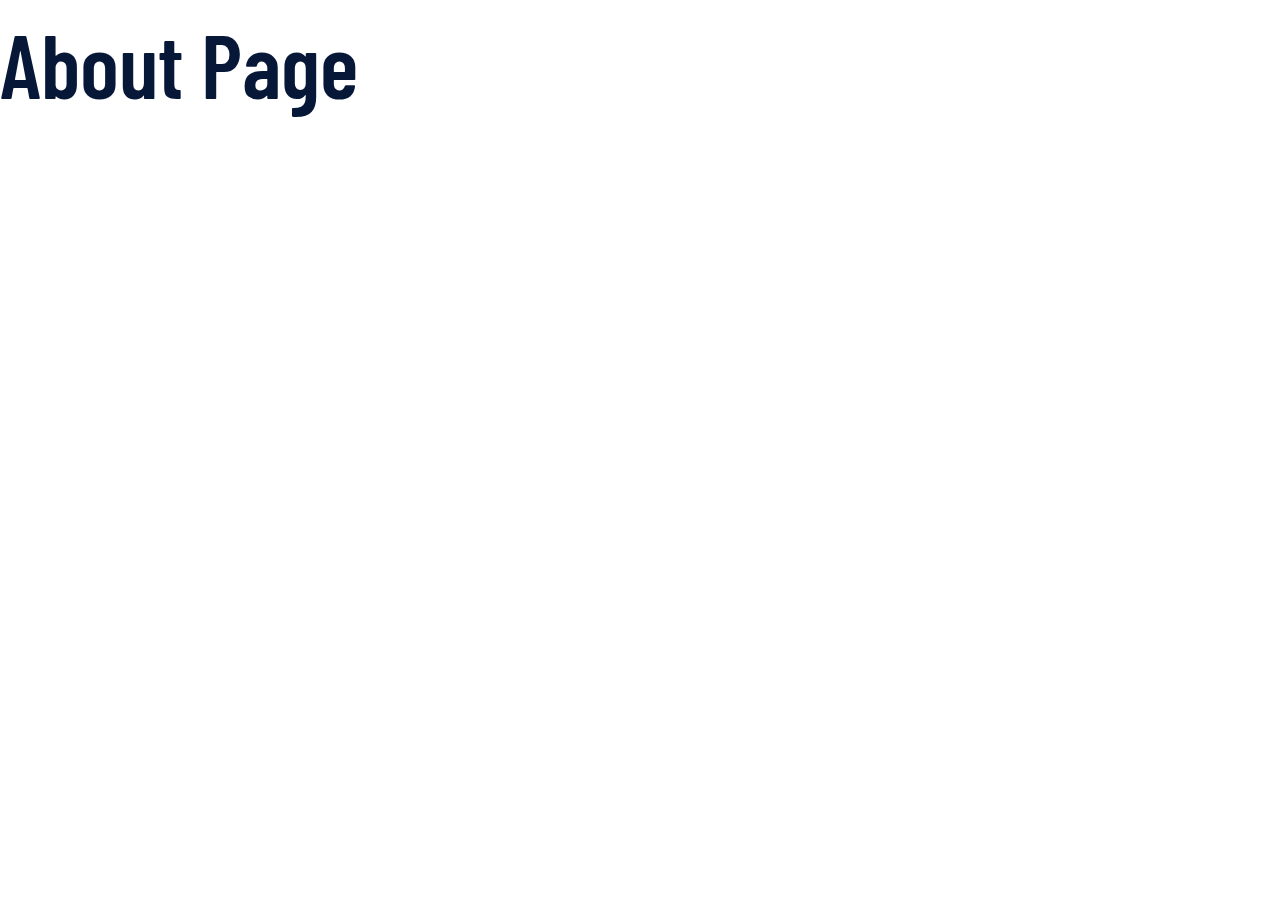
==== about.html @ d82ab72f "Feature - Header with baanner" ====
<!DOCTYPE html>
<html lang="en">
<head>
    <meta charset="UTF-8">
    <meta name="viewport" content="width=device-width, initial-scale=1.0">
    <title>OnlineCourseShop</title>
    <link rel="shortcut icon" href="./images/favicon.jpeg" type="image/x-icon">
    <!-- Bootstrap 5 CDN link -->
    <link href="https://cdn.jsdelivr.net/npm/bootstrap@5.1.3/dist/css/bootstrap.min.css" rel="stylesheet" integrity="sha384-1BmE4kWBq78iYhFldvKuhfTAU6auU8tT94WrHftjDbrCEXSU1oBoqyl2QvZ6jIW3" crossorigin="anonymous">
    <!-- Font Awesome Cdn link -->
    <link rel="stylesheet" href="https://cdnjs.cloudflare.com/ajax/libs/font-awesome/6.5.1/css/all.min.css" integrity="sha512-DTOQO9RWCH3ppGqcWaEA1BIZOC6xxalwEsw9c2QQeAIftl+Vegovlnee1c9QX4TctnWMn13TZye+giMm8e2LwA==" 
    crossorigin="anonymous" referrerpolicy="no-referrer" />
    <!-- Style Css -->
    <link rel="stylesheet" href="./css/style.css">
    <link rel="stylesheet" href="./css/responsive-style.css">
</head>

<body>

    <h1>About Page</h1>





    




     <!-- Bootstrap 5 CDN -->
     <script src="https://cdn.jsdelivr.net/npm/@popperjs/core@2.10.2/dist/umd/popper.min.js" integrity="sha384-7+zCNj/IqJ95wo16oMtfsKbZ9ccEh31eOz1HGyDuCQ6wgnyJNSYdrPa03rtR1zdB" crossorigin="anonymous"></script>
     <script src="https://cdn.jsdelivr.net/npm/bootstrap@5.1.3/dist/js/bootstrap.min.js" integrity="sha384-QJHtvGhmr9XOIpI6YVutG+2QOK9T+ZnN4kzFN1RtK3zEFEIsxhlmWl5/YESvpZ13" crossorigin="anonymous"></script>
     <!-- Custom JS -->
     <script src="js/"></script>
</body>
</html>
---- css/style.css ----
/* General CSS */

@import url('https://fonts.googleapis.com/css2?family=Barlow+Condensed:wght@200;300;400;500;600;700;800;900&display=swap');
@import url('https://fonts.googleapis.com/css2?family=Roboto:wght@300;400;500;700;900&display=swap');

*,
*::before,
*::after {
    -webkit-box-sizing: border-box;
    -moz-box-sizing: border-box;
    box-sizing: border-box;
    margin: 0;
    padding: 0;
    text-decoration: none;
    outline: none;
}

:root {

    /* Background Color */
    --bg-white:#fff;

    /* Text Colors */
    --primary-text: #061738;
    --secondary-color: #60cd12;
    --light-color: #e2f6de;
    --dark-color: #03262c;
    --text-white: #fff;
    --text-gray: #dee2e6;
    --anchor-color: #007aff;

    /* Font Family */
    --primary-font: 'Barlow Condensed', sans-serif;
    --secondary-font: 'Roboto', sans-serif;
}

body,
html {
    color: var(--primary-text);
    font-size: 10px;
    font-weight: 400;
    font-family: var(--primary-font);
    scroll-behavior: smooth;
    line-height: 1.5;
}

h1,
h2,
h3,
h4,
h5,
h6,
p {
    margin: 0;
}

h1 {
    font-size: 9rem;
    line-height: 1.4;
    font-weight: 600;
    color: var(--primary-text);
}

h2 {
    color: var(--primary-text);
    font-size: 4.7rem;
    font-weight: 600;
    display: inline-block;
    text-transform: capitalize;
    line-height: 1.2;
    margin-bottom: 2rem;
}

h3 {
    color: var(--text-white);
    font-size: 3.1rem;
    line-height: 1.2;
    font-weight: 700;
}

h4 {
    font-size: 2.5rem;
    font-weight: 700;
    line-height: 1;
    color: var(--primary-text);
}

h5 {
    font-size: 1.8rem;
    font-weight: 600;
    line-height: 1;
    color: var(--primary-text);
}

p {
    font-size: 1.6rem;
    line-height: 1.6;
    margin-top: 1rem;
    color: var(--primary-text);
    font-family: var(--secondary-font);
}

embed,
iframe,
img,
object {
    max-width: 100%;
}

ul {
    margin: 0;
    padding: 0;
    list-style: none;
}

a,
a:active,
a:focus,
a:hover,
button {
    text-decoration: none;
    outline: 0;
}

li a {
    color: var(--text-white);
}

a:hover,
button:hover {
    -webkit-transition: all 0.3s ease-in;
    -o-transition: all 0.3s ease-in;
    -moz-transition: all 0.3s ease-in;
    transition: all 0.3s ease-in;
}

::-webkit-scrollbar {
    width: 10px;
} 
::-webkit-scrollbar-track {
    background:var(--white); 
} 
::-webkit-scrollbar-thumb {
    background: var(--secondary-color); 
}  

.main-btn {
    position: relative;
    color: var(--bg-white);
    background: linear-gradient(to right, #0f7404, #5cb917);
    z-index: 1;
    overflow: hidden;
    border: 0.2rem solid var(--bg-white);
    border-radius: 3.5rem;
    text-transform: uppercase;
    padding: 1rem 3.5rem;
    font-weight: 600;
    font-size: 1.8rem;
    margin-top: 1.5rem;
    letter-spacing: 0.2rem;
}
.main-btn:hover {
    background: var(--bg-white);
    color: var(--secondary-color);
    border: 0.2rem solid var(--secondary-color);
}

section {
    padding: 5rem 0;
}

.section-title {
    font-size: 4rem;
    font-weight: 600;
    color: var(--primary-text);
    text-transform: capitalize;
    margin-bottom: 2rem;
}

.section-subtitle {
    font-size: 1.6rem;
    font-weight: 400;
    color: var(--primary-text);
    font-family: var(--secondary-font);
    max-width: 40%;
    margin: auto;
    margin-bottom: 1.5rem;
}

.about .banner_section,
.courses .banner_section,
.cart .banner_section,
.contact .banner_section {
    background: url('../images/banner-slide/top-banner.jpg');
    background-repeat: no-repeat;
    background-position: center;
    background-size: contain;
    padding-top: 17rem;
    padding-bottom: 10rem;
    min-height: auto;
}

.logo{
    width: 100px;
}


/*  1  ->  Navbar CSS  */
.header{
    position: absolute;
    width: 100%;
    top: 2rem;
    left: 0;
    z-index: 2;
}

.header .navbar {
    background: url('../images/header-bg.jpeg');
    background-repeat: no-repeat;
    background-position: center;
    padding: 2rem 5rem;
}

/* .navbar-brand {
    margin-top: -0.1rem;
} */

.header .navbar-nav .nav-link {
    color: var(--text-white);
    text-transform: uppercase;
    font-size: 2rem;
    font-weight: 500;
    padding: 0.5rem 2rem;
    margin: 0 0.2rem;
    font-family: var(--primary-font);
}

.header .navbar-nav .nav-link:hover,
.header .navbar-nav .nav-link.active {
    color: var(--secondary-color);
}

.header .navbar-toggler {
    color: var(--text-white);
    font-size: 2rem;
    height: 2.7rem;
    padding: 0;
}

.header .navbar-toggler:focus {
    outline: none;
    box-shadow: none;
}

.header .header_right span{
    color: var(--secondary-color);
    display: block;
    font-weight: 700;
    font-size: 1.5rem;
    margin-right: 1rem;
}

.header .header_right .phone_no{
    color: var(--text-white);
    font-size: 1.6rem;
}

.header-scrolled {
    position: fixed;
    top: -0.4rem;
    left: 0;
    right: 0;
    width: 100%;
    max-width: 1320px;
    margin: auto;
    z-index: 999;
    /* box-shadow: .5084rem 1.1419rem 2.5rem 0 rgb(0 0 0 / 8%); */
    transition: 0.3s all ease-in-out;
}


/*  1  ->  Navbar CSS  */
.banner_section{
    background: url("../images/banner-slide/banner1.gif");
    background-repeat: no-repeat;
    background-position: center;
    background-size: cover;
    min-height: 90vh;
}
 

.banner_section .carousel-item {
    padding: 3rem 0;
    height: 90vh;
}

.banner_section .carousel-caption {
    top: 30%;
    bottom: 0;
    left: 3%;
    right: 0;
    text-align: left;
    width: 100%;
}

.banner_section .carousel-caption h3 {
    padding: 0.5rem 1.5rem;
    background-color: var(--dark-color);
    display: inline;
}

.banner_section .carousel-caption p {
    max-width: 40rem;
    margin-bottom: 2rem;
}
---- css/responsive-style.css ----
/* media Query 1170 px */
@media (max-width:1170px) {

    /* General CSS */
    .section-subtitle {
        max-width: 60%;
    }

    /* 01 Navbar CSS */
    .header .navbar {
        background-size: cover;
        padding: 2rem;
    }

    .header .navbar-nav {
        margin-top: 2rem;
    }

    .header .navbar-nav .nav-link {
        padding: 0.2rem 0.5rem;
        margin-bottom: 1rem;
    }

    .header .header_right span {
        padding: 0.2rem 0.5rem;
    }

    /* 02 Banner Section */
    .banner_section .carousel-item {
        height: 90vh;
    }
}

/* Media Query 991px */
@media (max-width:991px) {

    /* 01 Navbar CSS */
    .header .navbar {
        background-size: cover;
        padding: 1rem 2rem;
    }

    .header .navbar-nav {
        margin-top: 2rem;
    }

    .header .navbar-nav .nav-link {
        padding: 0.2rem 0.5rem;
        margin-bottom: 1rem;
    }

    .header .header_right span {
        padding: 0.2rem 0.5rem;
    }


    /* General CSS */
    .about .banner_section,
    .product .banner_section,
    .Gallery .banner_section,
    .contact .banner_section {
        padding-top: 12.5rem;
        padding-bottom: 3rem;
    }
}

/* Media Query 767px */
@media (max-width:767px) {

    /* General CSS */
    body,
    html {
        font-size: 8px;
    }

    .section-subtitle {
        max-width: 80%;
    }

    /* 02 Banner Section */
    .banner_section {
        min-height: 70vh;
    }

    .banner_section .carousel-item {
        height: 70vh;
    }
}

/* Media Query 590px */
@media (max-width:590px) {
    /* General CSS */
    body,
    html {
        font-size: 7px;
    }
}
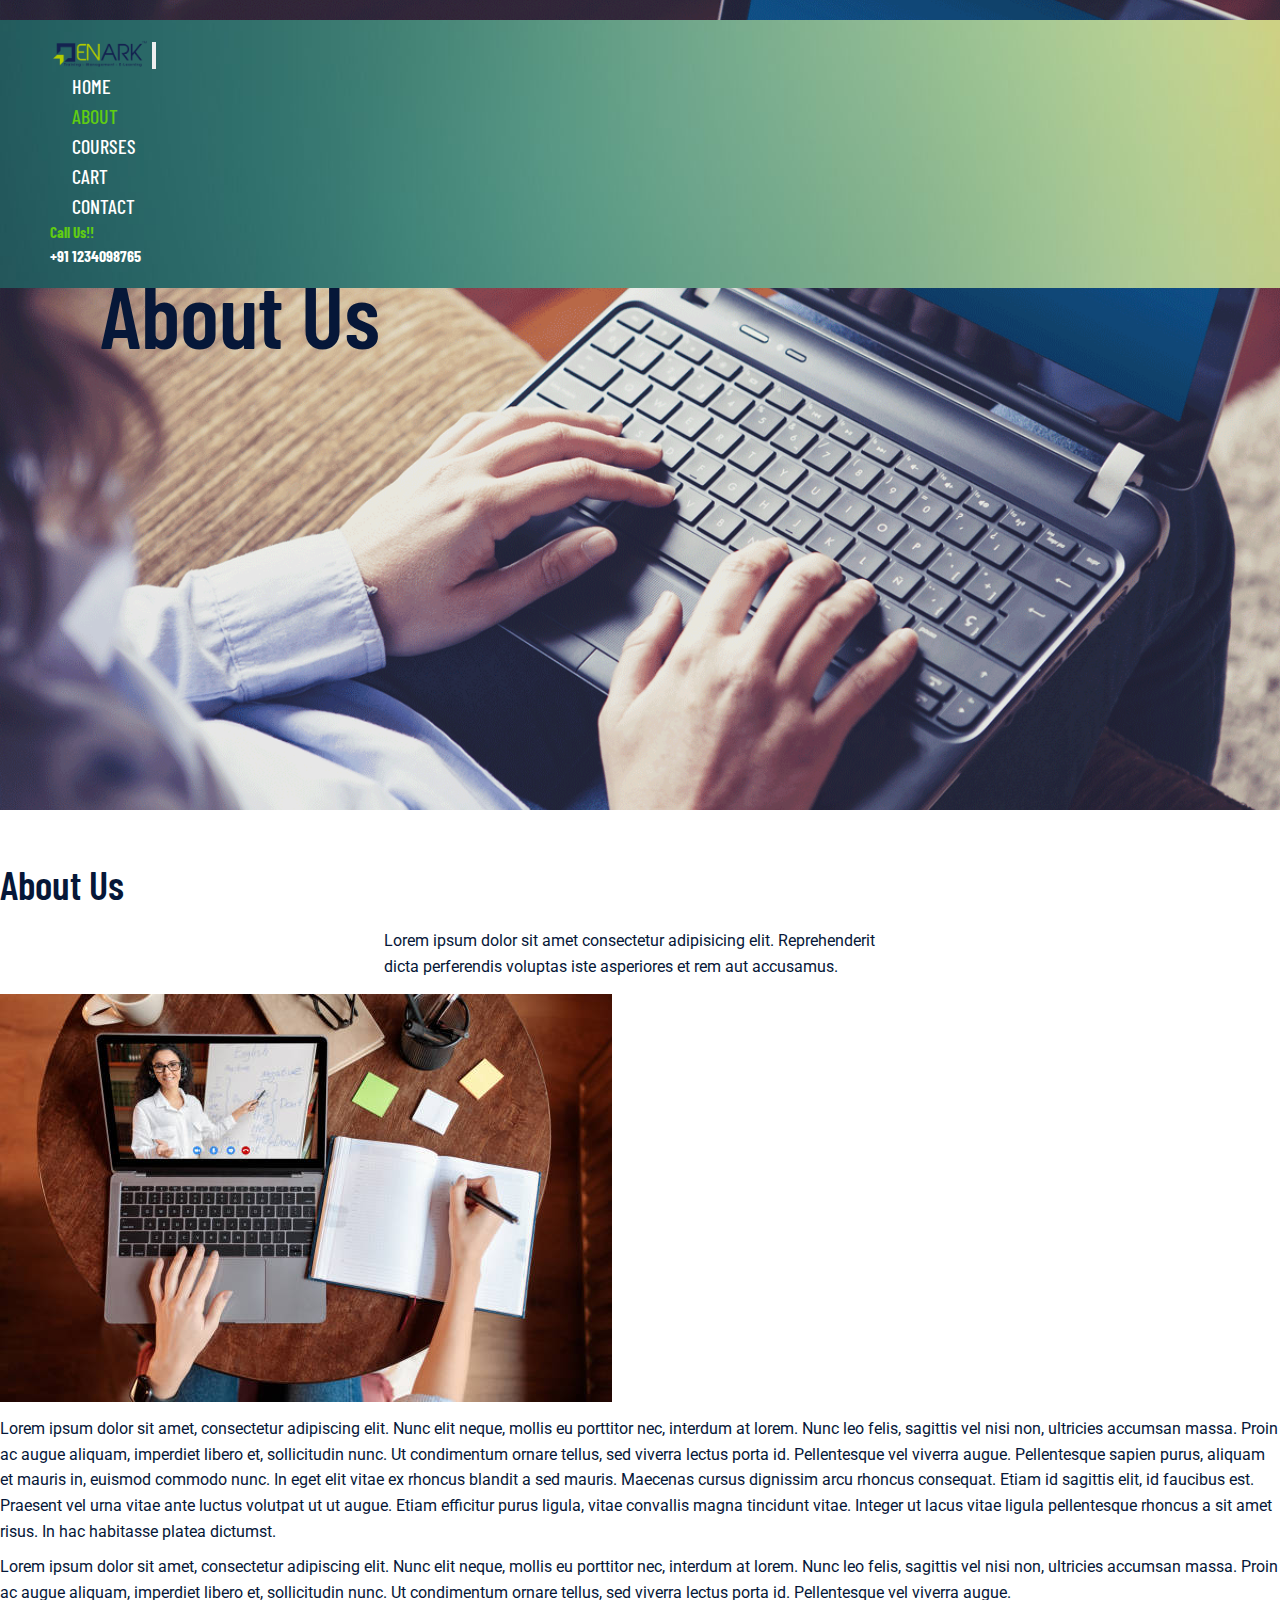
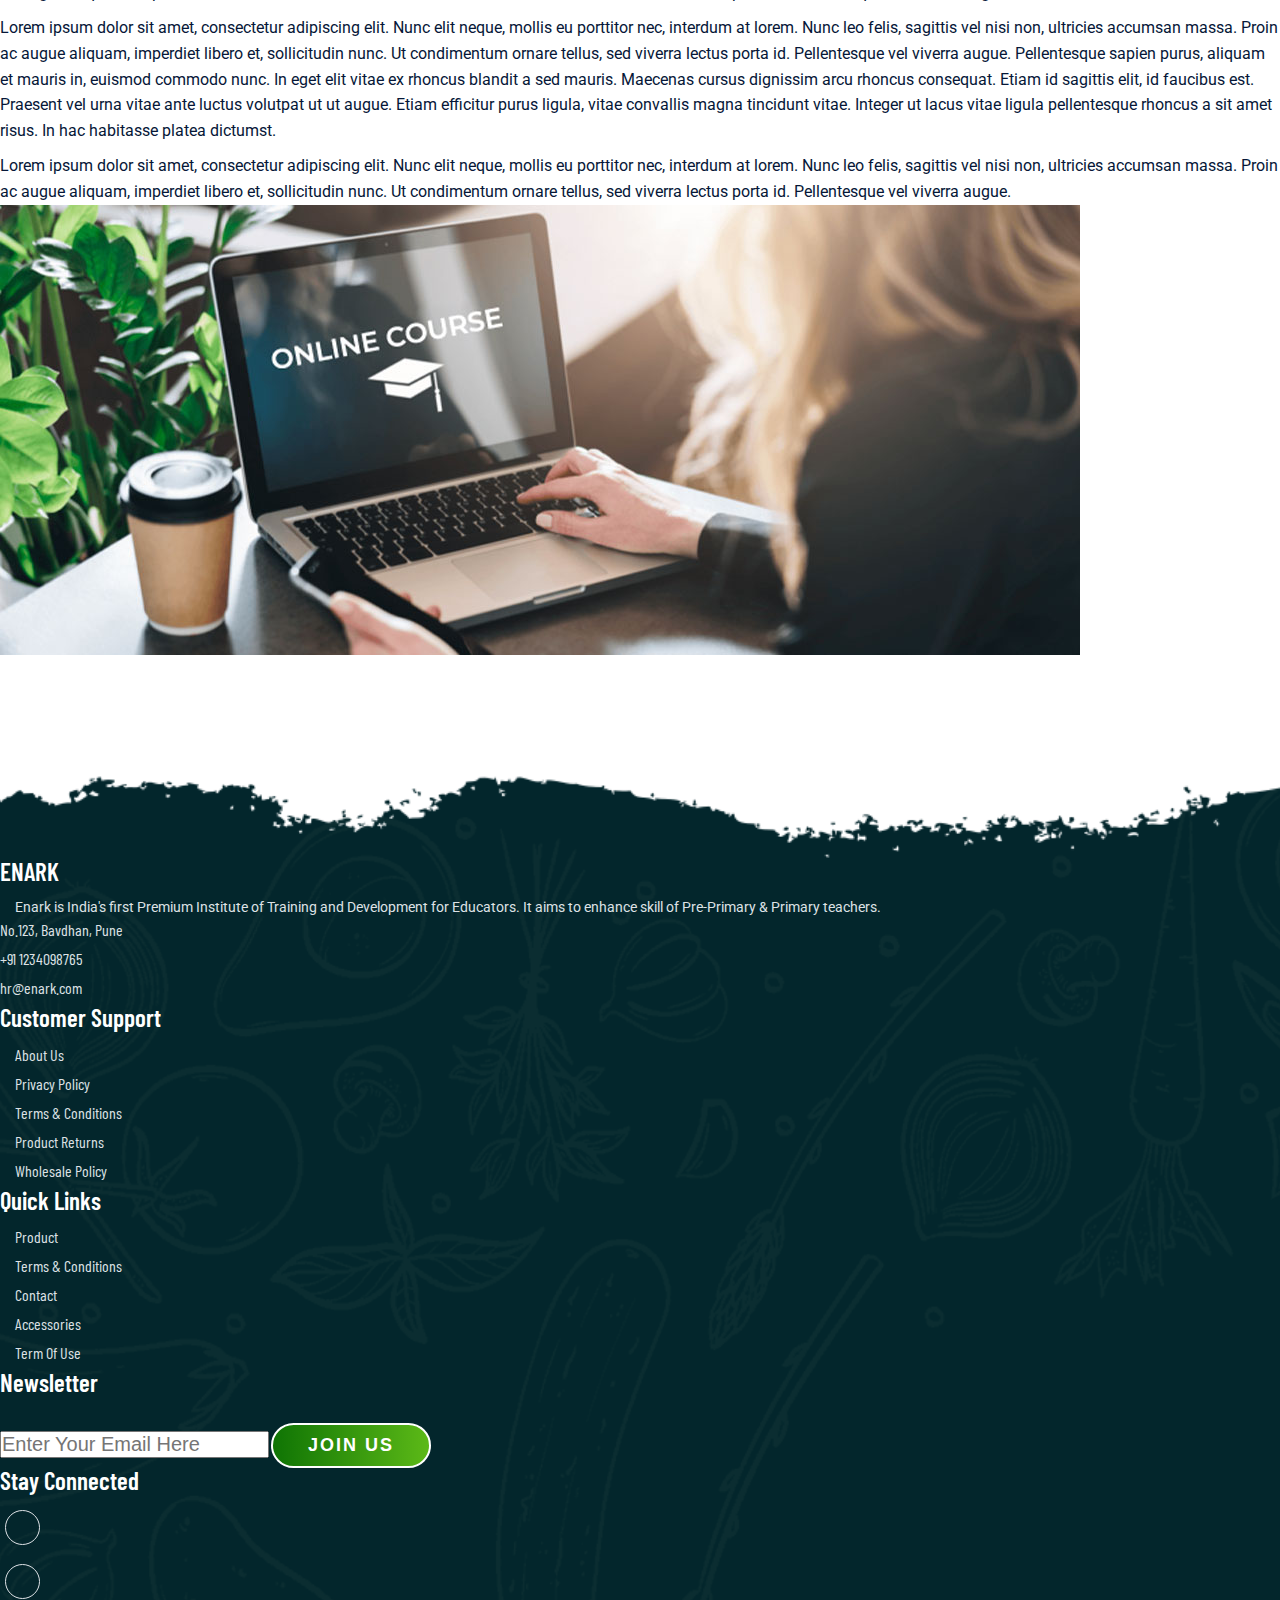
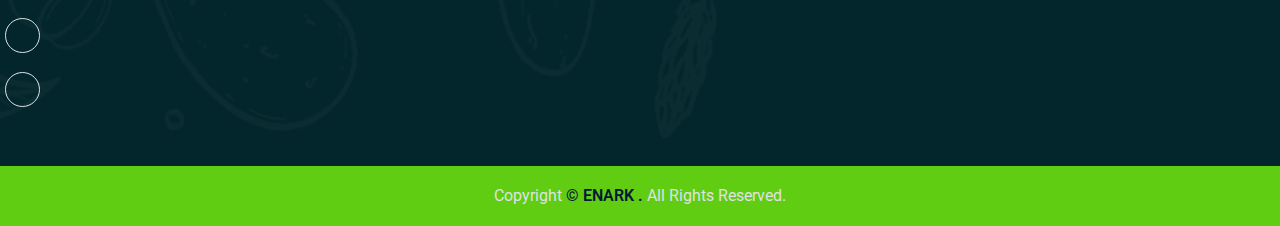
==== commit ee291a6a: "AboutUs page - added" ====
--- a/about.html
+++ b/about.html
@@ -17,21 +17,178 @@
 
 <body>
 
-    <h1>About Page</h1>
+     <!-- Header - Start -->
+     <header id="full_nav">
+        <div class="header">
+          <div class="container">
+            <nav class="navbar navbar-expand-lg">
+              <a class="navbar-brand" href="#">
+                <img src="./images/logo.png" alt="logo" class="logo" />
+              </a>
+              <button
+                class="navbar-toggler"
+                type="button"
+                data-bs-toggle="collapse"
+                data-bs-target="#navbarNav"
+                aria-controls="navbarNav"
+                aria-expanded="false"
+                aria-label="Toggle navigation"
+              >
+                <!-- <span class="navbar-toggler-icon"></span> -->
+                <i class="fa-solid fa-bars-staggered navbar-toggler-icon"></i>
+              </button>
+              <div class="collapse navbar-collapse" id="navbarNav">
+                <ul class="navbar-nav mx-auto">
+                  <li class="nav-item">
+                    <a class="nav-link" aria-current="page" href="index.html"
+                      >Home</a
+                    >
+                  </li>
+                  <li class="nav-item">
+                    <a class="nav-link active" href="about.html">About</a>
+                  </li>
+                  <li class="nav-item">
+                    <a class="nav-link" href="courses.html">Courses</a>
+                  </li>
+                  <li class="nav-item">
+                    <a class="nav-link" href="cart.html">Cart</a>
+                  </li>
+                  <li class="nav-item">
+                    <a class="nav-link" href="contact.html">Contact</a>
+                  </li>
+                </ul>
+                <div class="header_right">
+                  <div class="text-lg-end">
+                    <span>Call Us!!</span>
+                    <span class="phone_no">+91 1234098765</span>
+                  </div>
+                </div>
+              </div>
+            </nav>
+          </div>
+        </div>
+      </header>
+      <!-- Header - End -->
+      
+      <!-- banner Section start -->
+      <section class="banner_section about_banner">
+        <div class="container">
+            <div class="banner-content">
+                <h1>About Us</h1>
+            </div>
+        </div>
+    </section>
+    <!-- banner section exit -->
 
+    <!--About Section start -->
+    <section class="about_section">
+        <div class="container">
+            <div class="row justify-content-center">
+                <div class="col-12 text-center pb-5">
+                    <h2 class="section-title">About Us</h2>
+                    <p class="section-subtitle">Lorem ipsum dolor sit amet consectetur adipisicing elit. 
+                        Reprehenderit dicta perferendis voluptas iste asperiores et rem aut accusamus.</p>
+                </div>
+            </div>
+            <div class="row align-items-center py-5">
+                <div class="col-lg-6 col-12 mb-4">
+                    <div class="me-lg-5">
+                        <img decoding="async" src="./images/banner-slide/banner3.jpeg" alt="about" class="img-fluid">
+                    </div>
+                </div>
+                <div class="col-lg-6 col-12 mb-4">
+                    <div class="about-content">
+                        <div class="about-details">
+                            <p>Lorem ipsum dolor sit amet, consectetur adipiscing elit. Nunc elit neque, mollis eu porttitor nec, interdum at lorem. Nunc leo felis, sagittis vel nisi non, ultricies accumsan massa. Proin ac augue aliquam, imperdiet libero et, sollicitudin nunc. Ut condimentum ornare tellus, sed viverra lectus porta id. Pellentesque vel viverra augue. Pellentesque sapien purus, aliquam et mauris in, euismod commodo nunc. In eget elit vitae ex rhoncus blandit a sed mauris. Maecenas cursus dignissim arcu rhoncus consequat. Etiam id sagittis elit, id faucibus est. Praesent vel urna vitae ante luctus volutpat ut ut augue. Etiam efficitur purus ligula, vitae convallis magna tincidunt vitae. Integer ut lacus vitae ligula pellentesque rhoncus a sit amet risus. In hac habitasse platea dictumst.</p>
+                            <p>Lorem ipsum dolor sit amet, consectetur adipiscing elit. Nunc elit neque, mollis eu porttitor nec, interdum at lorem. Nunc leo felis, sagittis vel nisi non, ultricies accumsan massa. Proin ac augue aliquam, imperdiet libero et, sollicitudin nunc. Ut condimentum ornare tellus, sed viverra lectus porta id. Pellentesque vel viverra augue.</p>
 
+                        </div>
+                    </div>
+                </div>
+            </div>
+            <div class="row align-items-center py-5">
+                <div class="col-lg-6 col-12 order-2 order-lg-1 mb-4 ">
+                    <div class="about-content">
+                        <div class="about-details">
+                            <p>Lorem ipsum dolor sit amet, consectetur adipiscing elit. Nunc elit neque, mollis eu porttitor nec, interdum at lorem. Nunc leo felis, sagittis vel nisi non, ultricies accumsan massa. Proin ac augue aliquam, imperdiet libero et, sollicitudin nunc. Ut condimentum ornare tellus, sed viverra lectus porta id. Pellentesque vel viverra augue. Pellentesque sapien purus, aliquam et mauris in, euismod commodo nunc. In eget elit vitae ex rhoncus blandit a sed mauris. Maecenas cursus dignissim arcu rhoncus consequat. Etiam id sagittis elit, id faucibus est. Praesent vel urna vitae ante luctus volutpat ut ut augue. Etiam efficitur purus ligula, vitae convallis magna tincidunt vitae. Integer ut lacus vitae ligula pellentesque rhoncus a sit amet risus. In hac habitasse platea dictumst.</p>
+                            <p>Lorem ipsum dolor sit amet, consectetur adipiscing elit. Nunc elit neque, mollis eu porttitor nec, interdum at lorem. Nunc leo felis, sagittis vel nisi non, ultricies accumsan massa. Proin ac augue aliquam, imperdiet libero et, sollicitudin nunc. Ut condimentum ornare tellus, sed viverra lectus porta id. Pellentesque vel viverra augue.</p>
 
+                        </div>
+                    </div>
+                </div>
+                <div class="col-lg-6 col-12 order-1 order-lg-2 mb-4">
+                    <div class="me-lg-5">
+                        <img decoding="async" src="./images/banner-slide/banner2.jpeg" alt="about" class="img-fluid">
+                    </div>
+                </div>
+            </div>
+        </div>
+    </section>
+    <!--About Section Exit -->
 
-
-    
-
-
+       <!-- Footer section Start-->
+    <section class="footer_wrapper mt-3 mt-md-0">
+        <div class="container px-5 px-lg-0">
+            <div class="row">
+                <div class="col-lg-3 col-sm-6 mb-5 mb-lg-0">
+                    <h5>ENARK</h5>
+                    <p class="mb-4 ps-0 company_details">Enark is India's first Premium Institute of Training and Development for Educators. 
+                        It aims to enhance skill of Pre-Primary & Primary teachers.</p>
+                    <div class="contact-info">
+                        <ul class="list-unstyled">
+                            <li><a href="#"><i class="fa fa-home me-3"></i>No.123, Bavdhan, Pune</a></li>
+                            <li><a href="#"><i class="fa fa-phone me-3"></i>+91 1234098765</a></li>
+                            <li><a href="#"><i class="fa fa-envelope me-3"></i>hr@enark.com</a></li>
+                        </ul>
+                    </div>
+                </div>
+                <div class="col-lg-3 col-sm-6 mb-5 mb-lg-0">
+                    <h5>Customer Support</h5>
+                    <ul class="link-widget p-0">
+                        <li><a href="about.html">About Us</a></li>
+                        <li><a href="#">Privacy Policy</a></li>
+                        <li><a href="#">Terms & Conditions</a></li>
+                        <li><a href="#">Product Returns</a></li>
+                        <li><a href="#">Wholesale Policy</a></li>
+                    </ul>
+                </div>
+                <div class="col-lg-3 col-sm-6 mb-5 mb-lg-0">
+                    <h5>Quick Links</h5>
+                    <ul class="link-widget p-0">
+                        <li><a href="#">Product</a></li>
+                        <li><a href="#">Terms & Conditions</a></li>
+                        <li><a href="#">Contact</a></li>
+                        <li><a href="#">Accessories</a></li>
+                        <li><a href="#">Term Of Use</a></li>
+                    </ul>
+                </div>
+                <div class="col-lg-3 col-sm-6 mb-5 mb-lg-0">
+                    <h5>Newsletter</h5>
+                    <div class="form-group mb-4">
+                        <input type="email" class="form-control bg-transparent" placeholder="Enter Your Email Here">
+                        <button type="submit" class="btn main-btn">Join Us</button>
+                    </div>
+                    <h5>Stay Connected</h5>
+                    <ul class="social-network d-flex align-items-center p-0">
+                        <li><a href="https://www.facebook.com/enarkinstitute"><i class="fa-brands fa-facebook"></i></i></a></li>
+                        <li><a href="https://www.instagram.com/enark.in/"><i class="fa-brands fa-square-instagram"></i></a></li>
+                        <li><a href="https://www.linkedin.com/company/enark-training-and-development-for-educators/"><i class="fab fa-linkedin-in"></i></a></li>
+                        <li><a href="https://www.youtube.com/channel/UCiu8BFkxSTYvXUCGG0AM8fw"><i class="fab fa-youtube"></i></a></li>
+                    </ul>
+                </div>
+            </div>
+        </div>
+        <div class="container-fluid copyright-section">
+            <p>Copyright <a href="https://www.enark.in/" target="_blank">© ENARK .</a> All Rights Reserved.</p>
+        </div>
+    </section>
+    <!-- Footer Section Exit  -->
 
 
      <!-- Bootstrap 5 CDN -->
      <script src="https://cdn.jsdelivr.net/npm/@popperjs/core@2.10.2/dist/umd/popper.min.js" integrity="sha384-7+zCNj/IqJ95wo16oMtfsKbZ9ccEh31eOz1HGyDuCQ6wgnyJNSYdrPa03rtR1zdB" crossorigin="anonymous"></script>
      <script src="https://cdn.jsdelivr.net/npm/bootstrap@5.1.3/dist/js/bootstrap.min.js" integrity="sha384-QJHtvGhmr9XOIpI6YVutG+2QOK9T+ZnN4kzFN1RtK3zEFEIsxhlmWl5/YESvpZ13" crossorigin="anonymous"></script>
      <!-- Custom JS -->
-     <script src="js/"></script>
+     <script src="js/main.js"></script>
 </body>
 </html>--- a/css/style.css
+++ b/css/style.css
@@ -191,7 +191,6 @@
 .courses .banner_section,
 .cart .banner_section,
 .contact .banner_section {
-    background: url('../images/banner-slide/top-banner.jpg');
     background-repeat: no-repeat;
     background-position: center;
     background-size: contain;
@@ -220,10 +219,6 @@
     background-position: center;
     padding: 2rem 5rem;
 }
-
-/* .navbar-brand {
-    margin-top: -0.1rem;
-} */
 
 .header .navbar-nav .nav-link {
     color: var(--text-white);
@@ -279,7 +274,7 @@
 }
 
 
-/*  1  ->  Navbar CSS  */
+/*  2  ->  Banner CSS  */
 .banner_section{
     background: url("../images/banner-slide/banner1.gif");
     background-repeat: no-repeat;
@@ -287,7 +282,6 @@
     background-size: cover;
     min-height: 90vh;
 }
- 
 
 .banner_section .carousel-item {
     padding: 3rem 0;
@@ -313,3 +307,212 @@
     max-width: 40rem;
     margin-bottom: 2rem;
 }
+
+/* 03  -> Feature Section */
+
+/* .feature_section .features-box .features-icon {
+    height: 6.5rem;
+    width: 6.5rem;
+    background-color: var(--light-color);
+    margin: auto;
+    border-radius: 50%;
+    display: flex;
+    align-items: center;
+    justify-content: center;
+} */
+.feature_section .features-box {
+    height: 250px;
+    width: 200px;
+    border-radius: 2rem;
+    background-color: transparent;
+    border: 0.3rem solid var(--light-color);
+    /* padding: 8rem 0; */
+    transition: all 0.3s;
+}
+
+ /* .feature_section .features-box .features-icon-border {
+    background-color: transparent;
+    border-radius: 50%;
+    border: 0.2rem solid var(--light-color);
+    padding: 1.3rem;
+    display: inline-block;
+} */
+
+.feature_section .features-box .features-icon img {
+    height: 150px;
+   padding: 0.5rem;
+   border-radius: 2rem;
+}
+
+.feature_section .features-box h3 {
+    margin-top: 1.5rem;
+    color: var(--primary-text);
+}
+
+.feature_section .features-box:hover {
+    background-color: #03262c;
+    border-color: #03262c;
+}
+
+.feature_section .features-box:hover h3 {
+    color: #fff;
+}
+
+/* .feature_section .features-box:hover .features-icon-border {
+    border-color: #36970e;
+}  */
+ 
+
+ /* 04  -> Extra start  */
+ .extra_section{
+    background-color: var(--text-gray);
+    background-repeat: no-repeat;
+    background-position: center;
+    background-size: cover;
+    min-height: 70vh;
+}
+
+.extra_section .container{
+    display: flex;
+}
+
+.extra_section .info,
+.extra_section .image{
+    max-width: 40vw;
+    margin-right: 2rem;
+}
+
+hr{
+    margin: 2rem;
+    color: var(--bg-white);
+}
+
+
+/*  05  -  About Section  */
+.landing_about_section {
+    background: url('../images/favicon.jpeg');
+    background-repeat: no-repeat;
+    background-size: contain;
+    background-position: right;
+    padding: 9rem 0;
+}
+
+.landing_about_section p {
+    color: var(--primary-text);
+    margin-bottom: 2rem;
+}
+
+/*  Footer css */
+.footer_wrapper {
+    background: url('../images/footer_bg.png');
+    background-repeat: no-repeat;
+    background-size: cover;
+    background-position: top center;
+    padding-top: 15rem;
+    padding-bottom: 0rem;
+}
+
+.footer_wrapper h5 {
+    color: var(--text-white);
+    font-size: 2.5rem;
+    margin-bottom: 1.25rem;
+}
+
+.footer_wrapper ul li {
+    margin-bottom: 0.5rem;
+    list-style: none;
+}
+
+.footer_wrapper .company_details {
+    font-size: 1.4rem;
+}
+
+.footer_wrapper .contact-info li a {
+    color: var(--text-gray);
+    font-size: 1.6rem;
+}
+
+.footer_wrapper .link-widget li a,
+.footer_wrapper p {
+    color: var(--text-gray);
+    font-size: 1.6rem;
+    padding-left: 1.5rem;
+    position: relative;
+    -webkit-transition: all 0.3s ease-out 0s;
+    transition: all 0.3s ease-out 0s;
+}
+
+.footer_wrapper .link-widget li a::before {
+    content: '\f105';
+    font-family: "Font Awesome 5 Free";
+    font-weight: 900;
+    position: absolute;
+    left: 0.3rem;
+    top: 50%;
+    -webkit-transform: translateY(-50%);
+    transform: translateY(-50%);
+}
+
+.footer_wrapper .link-widget li a:hover {
+    margin-left: .625rem;
+    color: var(--secondary-color);
+}
+.footer_wrapper .social-network a {
+    width: 3.5rem;
+    height: 3.5rem;
+    margin: .5rem;
+    line-height: 3.2rem;
+    font-size: 1.5rem;
+    display: inline-block;
+    border: .125rem solid var(--text-gray);
+    color: var(--text-gray);
+    text-align: center;
+    border-radius: 100%;
+    -webkit-transition: all 0.3s cubic-bezier(0.645, 0.045, 0.355, 1);
+    transition: all 0.3s cubic-bezier(0.645, 0.045, 0.355, 1);
+}
+
+.footer_wrapper .social-network a:hover {
+    background-color: var(--secondary-color);
+    border-color: var(--secondary-color);
+    color: var(--text-white);
+    box-shadow: 0 .625rem .9375rem 0 rgb(0 0 0 / 10%);
+    transform: translateY(-0.1875rem);
+}
+
+.footer_wrapper .form-control {
+    font-size: 2rem;
+    color: white;
+}
+
+.footer_wrapper .form-control:focus {
+    outline: none;
+    box-shadow: none;
+    border-color: var(--secondary-color);
+}
+
+.footer_wrapper .copyright-section {
+    background-color: var(--secondary-color);
+    text-align: center;
+    margin-top: 5rem;
+}
+
+.footer_wrapper .copyright-section p {
+    margin-top: 0;
+    padding: 3rem 0;
+    line-height: 0;
+}
+
+.footer_wrapper .copyright-section a {
+    color: var(--primary-text);
+    font-weight: 600;
+}
+
+
+/*  ABOUT us - Page  */
+.about_banner .banner-content{
+    margin-top: 20rem;
+    margin-left: 10rem;
+}
+
+
--- a/css/responsive-style.css
+++ b/css/responsive-style.css
@@ -1,6 +1,5 @@
 /* media Query 1170 px */
 @media (max-width:1170px) {
-
     /* General CSS */
     .section-subtitle {
         max-width: 60%;
@@ -11,16 +10,13 @@
         background-size: cover;
         padding: 2rem;
     }
-
     .header .navbar-nav {
         margin-top: 2rem;
     }
-
     .header .navbar-nav .nav-link {
         padding: 0.2rem 0.5rem;
         margin-bottom: 1rem;
     }
-
     .header .header_right span {
         padding: 0.2rem 0.5rem;
     }
@@ -29,30 +25,32 @@
     .banner_section .carousel-item {
         height: 90vh;
     }
+
+    /* 04  - Extra Section */
+    .extra_section .info h1{
+        font-size: 6rem;
+    }   
+
+    /*  05 - About Section  */
 }
 
 /* Media Query 991px */
 @media (max-width:991px) {
-
     /* 01 Navbar CSS */
     .header .navbar {
         background-size: cover;
         padding: 1rem 2rem;
     }
-
     .header .navbar-nav {
         margin-top: 2rem;
     }
-
     .header .navbar-nav .nav-link {
         padding: 0.2rem 0.5rem;
         margin-bottom: 1rem;
     }
-
     .header .header_right span {
         padding: 0.2rem 0.5rem;
     }
-
 
     /* General CSS */
     .about .banner_section,
@@ -62,17 +60,27 @@
         padding-top: 12.5rem;
         padding-bottom: 3rem;
     }
+
+    /* 04  - Extra Section */
+    .extra_section .container {
+        flex-direction: column; 
+    }
+    .extra_section .info,
+    .extra_section .image {
+        height: 100%;
+        max-width: 100%; /* Full width for smaller screens */
+        margin-right: 0; /* No margin on smaller screens */
+        margin-bottom: 2rem; /* Add some bottom margin for spacing */
+    }
 }
 
 /* Media Query 767px */
 @media (max-width:767px) {
-
     /* General CSS */
     body,
     html {
         font-size: 8px;
     }
-
     .section-subtitle {
         max-width: 80%;
     }
@@ -81,7 +89,6 @@
     .banner_section {
         min-height: 70vh;
     }
-
     .banner_section .carousel-item {
         height: 70vh;
     }
